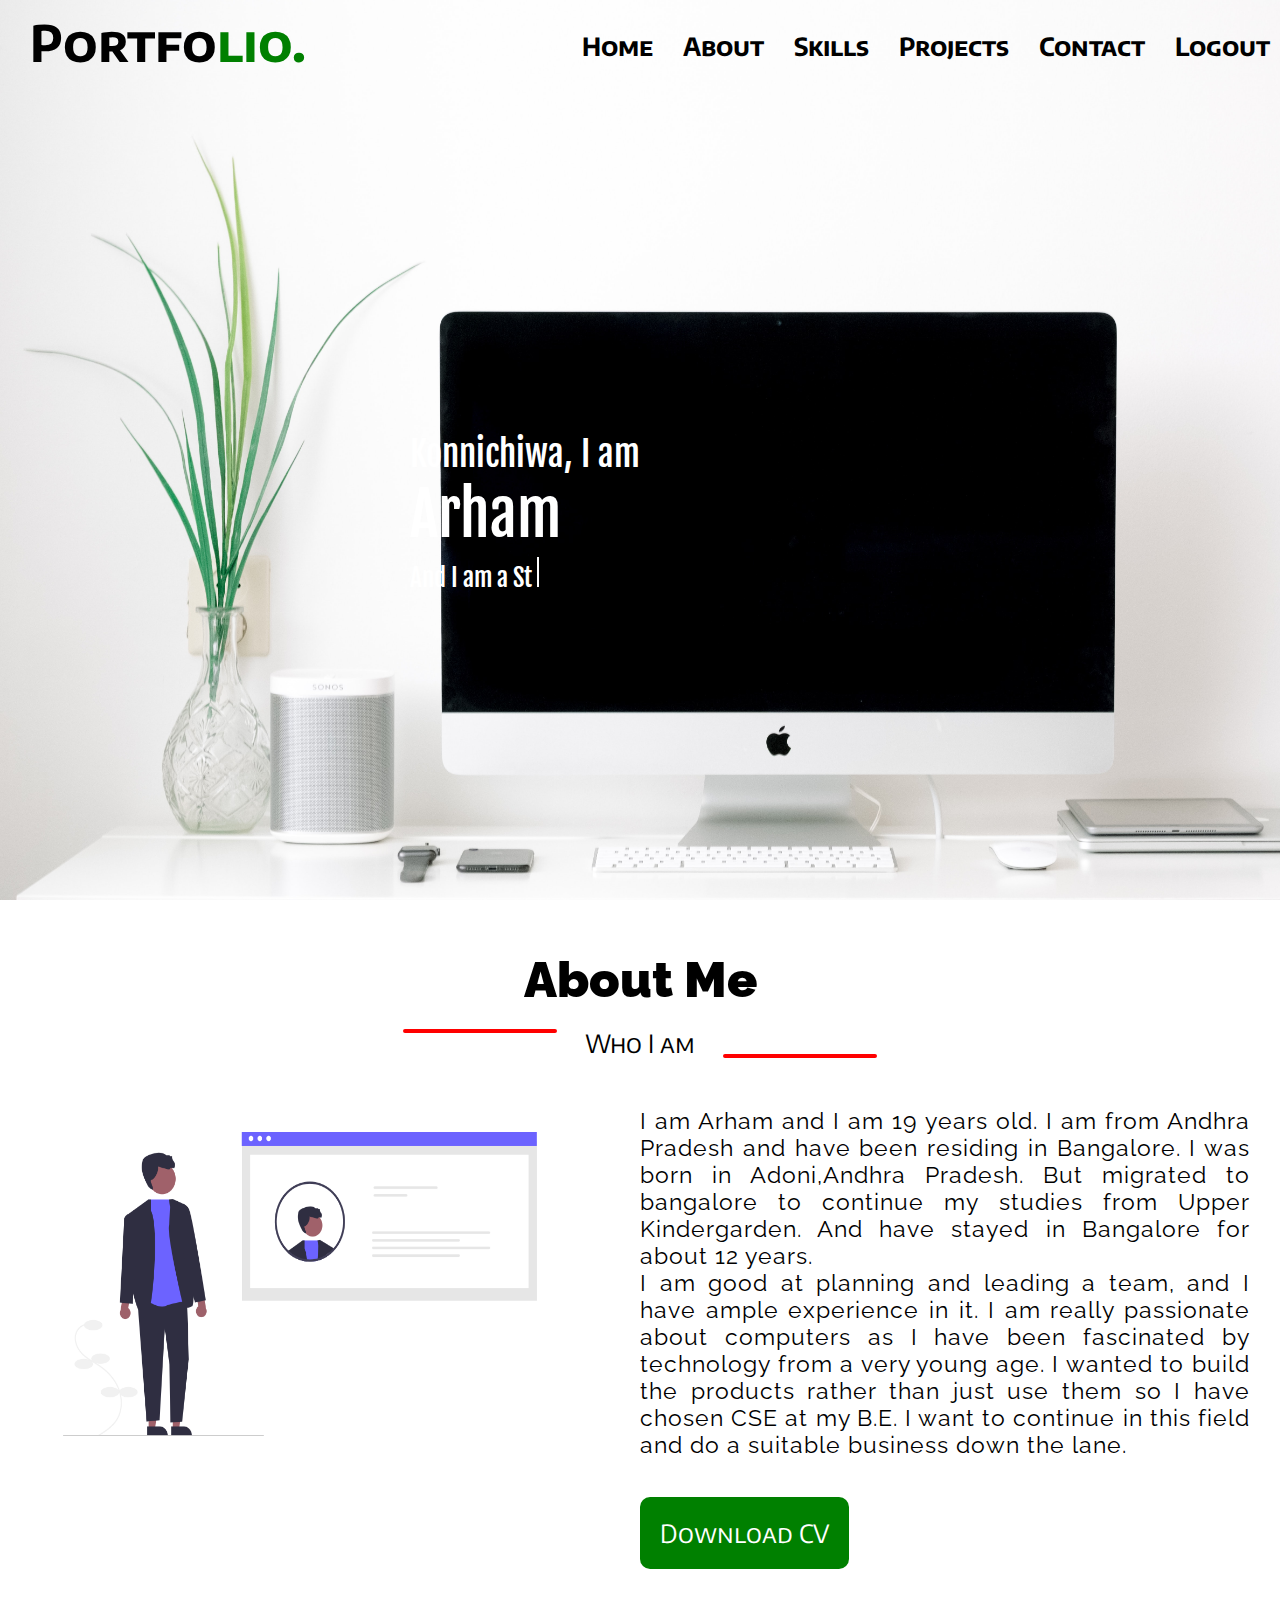
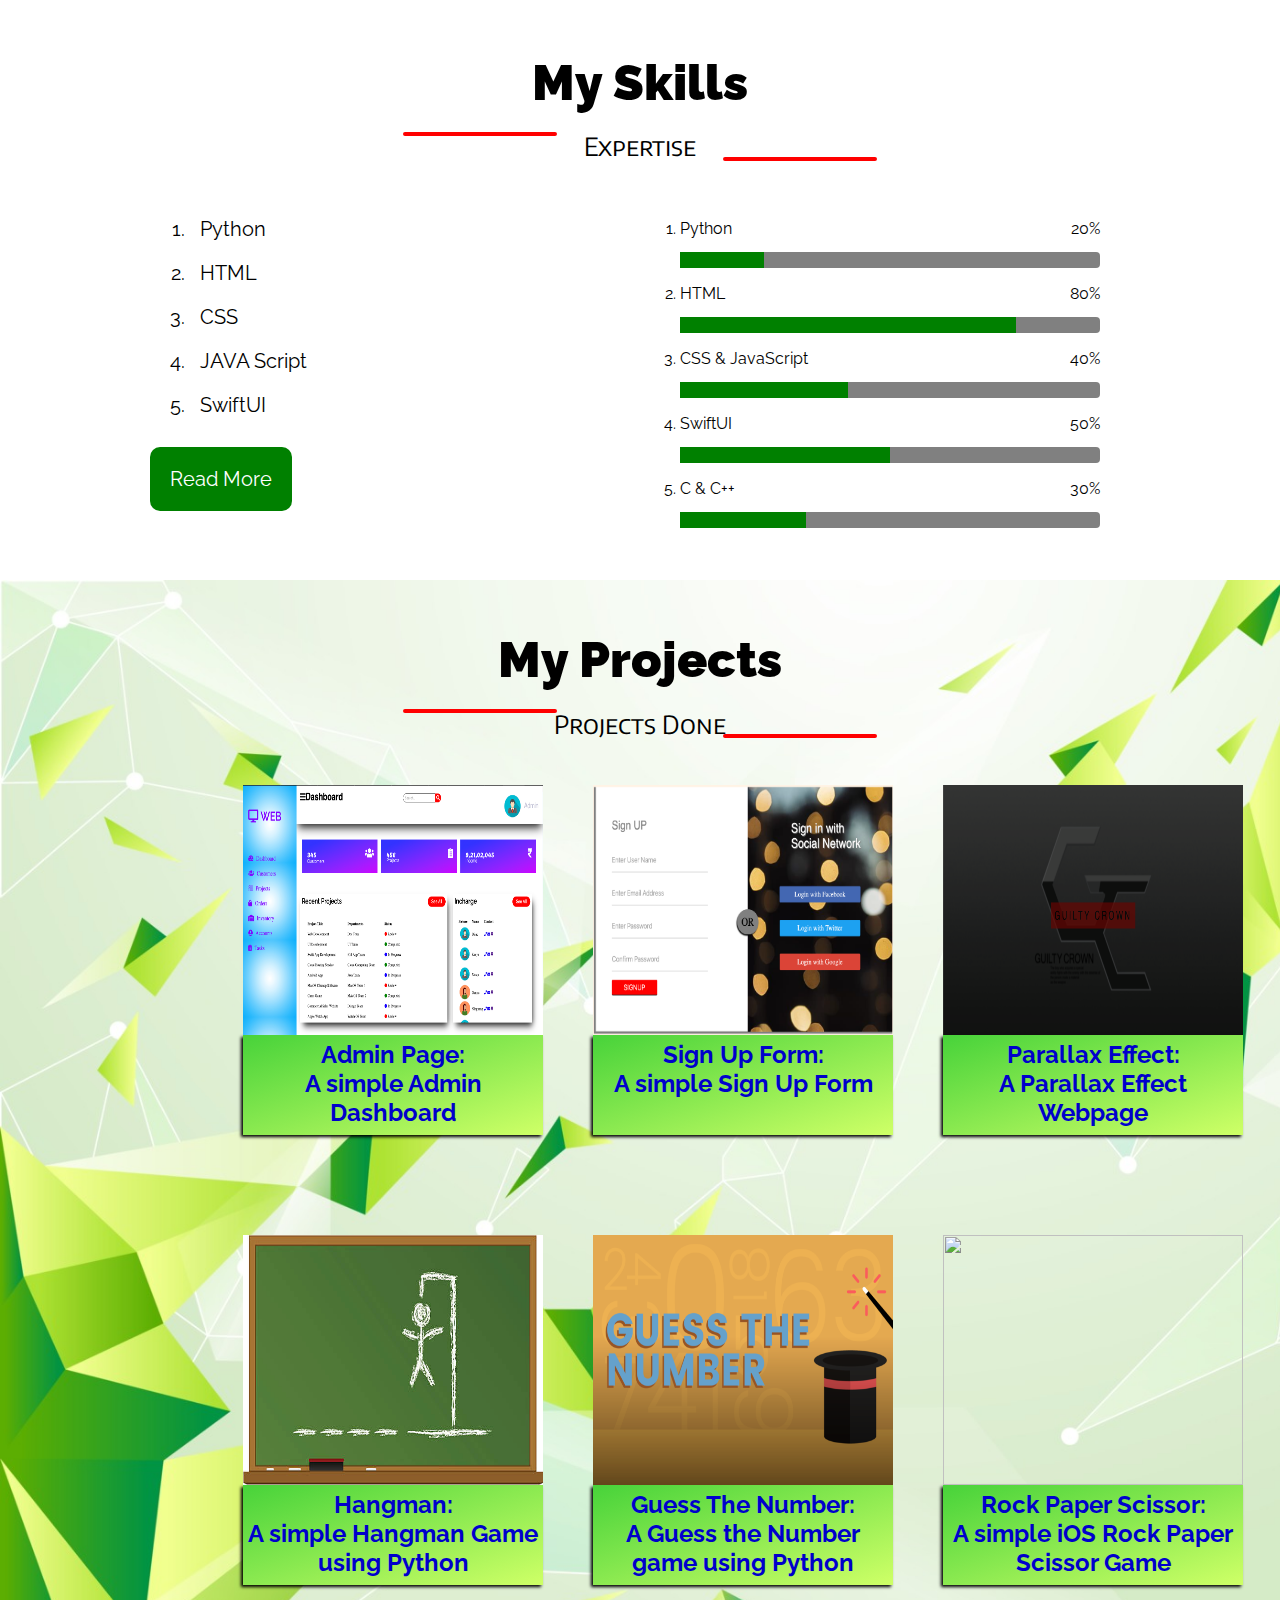
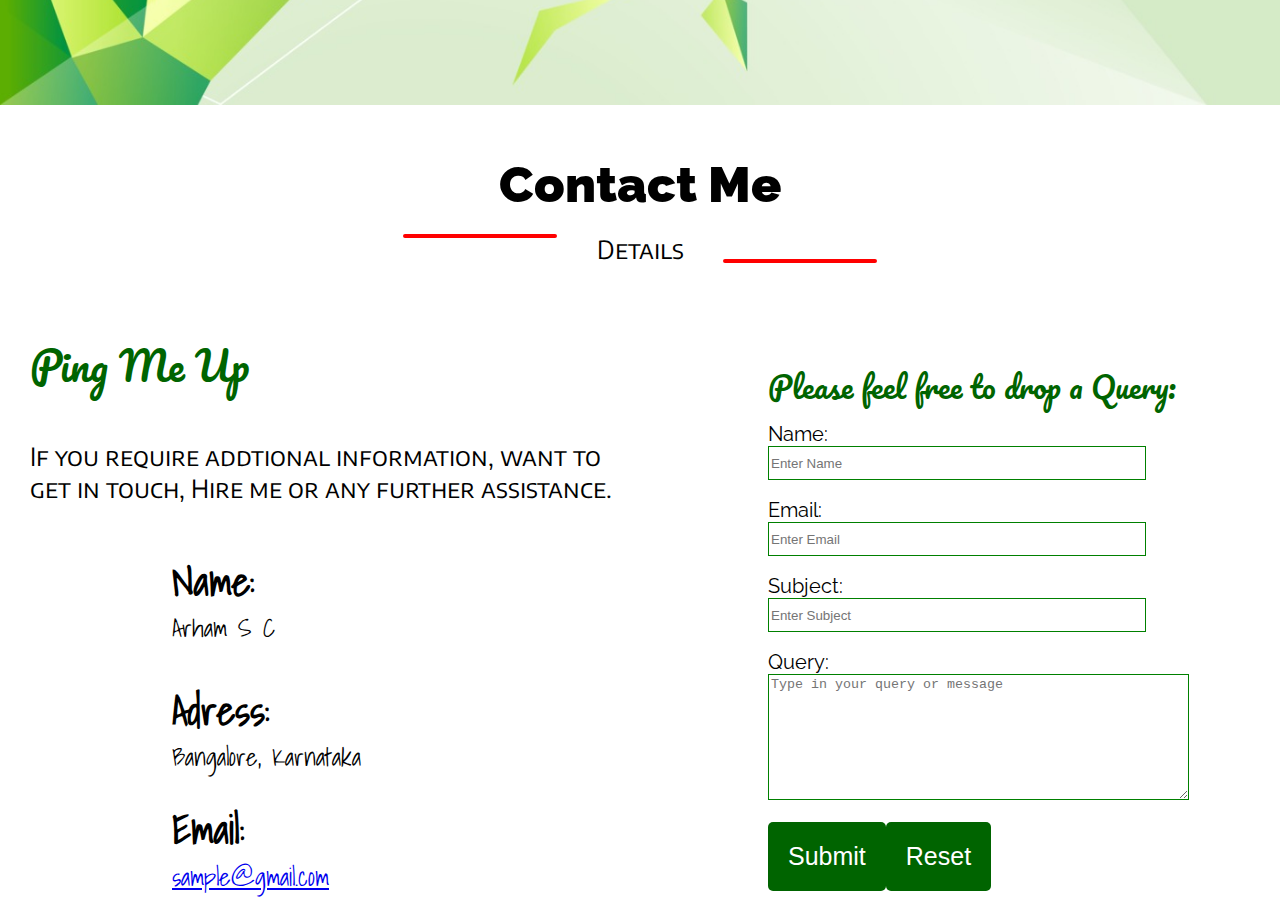
==== index.html @ d94fe83d "Name changing" ====
<!DOCTYPE html>
<html lang="en" dir="ltr">

  <head>
    <meta charset="utf-8">
    <title>My Portfolio</title>
    <link rel="stylesheet" href="portfolio.css">
    <meta name="viewport" content="width=device-width,initial-scale=1.0">
    <link rel="stylesheet" href="https://cdnjs.cloudflare.com/ajax/libs/font-awesome/5.15.3/css/all.min.css" integrity="sha512-iBBXm8fW90+nuLcSKlbmrPcLa0OT92xO1BIsZ+ywDWZCvqsWgccV3gFoRBv0z+8dLJgyAHIhR35VZc2oM/gI1w==" crossorigin="anonymous" referrerpolicy="no-referrer" />
  </head>

  <body>
    <div class="frontDiv" id="mainDiv">
      <div class="headerBar" id="stickyHeader">
        <div class="leftElement">Portfo<span class="lio" id="lioID">lio.</span></div>
        <div class="rightElement">
          <nav class="rightElement">
            <a href="#home">Home</a>
            <a href="#about">About</a>
            <a href="#skills">Skills</a>
            <a href="#projects">Projects</a>
            <a href="#contact">Contact</a>
            <a href="form.html">Logout</a>
          </nav>
        </div>
      </div>

      <div class="mainHead" id="home">
        <p id="first">Konnichiwa, I am </p>
        <p id="second">Arham</p>
        <p id="third">And I am
          <span class="txt-type" data-wait="3000" data-words='["a Student","a Developer","a Programmer","an Otaku"]'>
          </span>
          <span class="input-cursor"></span>
        </p>
      </div>
    </div>
    <!-- <div class="content"> -->
    <div class="about" id="about">
      <div class="heading">
        <div class="headtext">
          <p>About Me</p>
        </div>
        <div class="belowtxt">
          <div class="line1">
            <hr>
          </div>
          <div class="centertext">
            <p>Who I am</p>
          </div>
          <div class="line2">
            <hr>
          </div>
        </div>
      </div>
      <div class="aboutMatter">
        <div class="image1">
          <img src="about.png" class="aboutImage">
        </div>
        <div class="aboutPara">
          <p>
            I am Arham and I am 19 years old. I am from Andhra Pradesh and have been residing in Bangalore. I was born in Adoni,Andhra Pradesh. But migrated to bangalore to continue my studies from Upper Kindergarden. And have stayed in Bangalore for
            about 12 years. <br>I am good at planning and leading a team, and I have ample experience in it. I am really passionate about computers as I have been fascinated by technology from a very young age. I wanted to build the products rather
            than just use them so I have chosen CSE at my B.E. I want to continue in this field and do a suitable business down the lane.
          </p> <br> <br>
          <div class="CVbutton">
            <a href="ArhamCV.pdf" download target="_blank">Download CV</a>
          </div>
        </div>
      </div>
    </div> <br><br><br>
    <div class="skillsDiv" id="skills">
      <div class="heading">
        <div class="headtext">
          <p>My Skills</p>
        </div>
        <div class="belowtxt">
          <div class="line1">
            <hr>
          </div>
          <div class="centertext">
            <p>Expertise</p>
          </div>
          <div class="line2">
            <hr>
          </div>
        </div>
      </div>
      <div class="skillMatter">
        <div class="skillLeft">
          <ol>
            <li>Python</li>
            <li>HTML</li>
            <li>CSS</li>
            <li>JAVA Script</li>
            <li>SwiftUI</li>
            <span id="hiddenlist"></span>
          </ol>
          <div class="Read more button">
            <button type="button" name="btn" onclick="expand()" id="readbtn">Read More</button>

          </div>
        </div>
        <div class="skillRight">
          <ol>
            <li>
              <div class="barItems">
                <div class="progressMetric">
                  <p>Python</p>
                  <p>20%</p>
                </div><br>
                <div class="bar">
                  <progress value="20" max="100">20%</progress>
                </div>
              </div>
            </li>
            <li>
              <div class="barItems">
                <div class="progressMetric">
                  <p>HTML</p>
                  <p>80%</p>
                </div><br>
                <div class="bar">
                  <progress value="80" max="100">80%</progress>
                </div>
              </div>
            </li>
            <li>
              <div class="barItems">
                <div class="progressMetric">
                  <p>CSS & JavaScript</p>
                  <p>40%</p>
                </div><br>
                <div class="bar">
                  <progress value="40" max="100">40%</progress>
                </div>
              </div>
            </li>
            <li>
              <div class="barItems">
                <div class="progressMetric">
                  <p>SwiftUI</p>
                  <p>50%</p>
                </div><br>
                <div class="bar">
                  <progress value="50" max="100">50%</progress>
                </div>
              </div>
            </li>
            <li>
              <div class="barItems">
                <div class="progressMetric">
                  <p>C & C++</p>
                  <p>30%</p>
                </div><br>
                <div class="bar">
                  <progress value="30" max="100">30%</progress>
                </div>
              </div>
            </li>
          </ol>
        </div>
      </div>
    </div> <br><br>
    <div class="projectsSection" id = "projects">
      <div class="heading">
        <div class="headtext">
          <p>My Projects</p>
        </div>
        <div class="belowtxt">
          <div class="line1">
            <hr>
          </div>
          <div class="centertext">
            <p>Projects Done</p>
          </div>
          <div class="line2">
            <hr>
          </div>
        </div>
      </div>
      <div class="projects">
        <div class="individualImages">
          <div class="insideIndividual1">
            <a href="Mini-project/index.html" target="_blank">
              <img src="Admin Page Screen Shot.png"> </a>
          </div>
          <div class="insideIndividual2">
            <p>Admin Page:<br> A simple Admin Dashboard</p>
          </div>
        </div>
        <div class="individualImages">
          <div class="insideIndividual1">
            <a href="Html form assignment/Form(Login Page).html" target="_blank">
              <img src="project2ss.png"> </a>
          </div>
          <div class="insideIndividual2">
            <p>Sign Up Form:<br> A simple Sign Up Form
            </p>
          </div>
        </div>
        <div class="individualImages">
          <div class="insideIndividual1">
            <a href="Parallax Effect/ParallaxEffect.html" target="_blank">
              <img src="project3ss.png"> </a>
          </div>
          <div class="insideIndividual2">
            <p>Parallax Effect:<br> A Parallax Effect Webpage</p>
          </div>
        </div>
        <div class="individualImages">
          <div class="insideIndividual1">
            <a href="Hangman.py" target="_blank">
              <img src="Hangman.jpg"> </a>
          </div>
          <div class="insideIndividual2">
            <p>Hangman:<br> A simple Hangman Game using Python</p>
          </div>
        </div>
        <div class="individualImages">
          <div class="insideIndividual1">
            <a href="Guess the number.py" target="_blank">
              <img src="Guessnumber.png"> </a>
          </div>
          <div class="insideIndividual2">
            <p>Guess The Number:<br> A Guess the Number game using Python</p>
          </div>
        </div>
        <div class="individualImages">
          <div class="insideIndividual1">
            <a href="Rockgame.png" target="_blank">
              <img src="Rockgame.png"> </a>
          </div>
          <div class="insideIndividual2">
            <p>Rock Paper Scissor:<br> A simple iOS Rock Paper Scissor Game</p>
          </div>
        </div>
      </div>
    </div>
    <div class="contactMatter" id = "contact">
      <div class="heading">
        <div class="headtext">
          <p>Contact Me</p>
        </div>
        <div class="belowtxt">
          <div class="line1">
            <hr>
          </div>
          <div class="centertext">
            <p>Details</p>
          </div>
          <div class="line2">
            <hr>
          </div>
        </div>
      </div>
      <div class="contactMe">
        <div class="contactLeft">
          <p id = "ping">Ping Me Up</p>
          <p id = "pingpara">If you require addtional information, want to get in touch, Hire me or any further assistance.</p>
          <div class="info">
            <div class="infoicon">
              <i class="fas fa-user"></i>
              <i class="fas fa-map-marker-alt"></i>
              <i class="fas fa-envelope"></i></i>
            </div>
            <div class="infolist">
              <div class="infolistItem item1">
                <p>Name:</p>
                <p>Arham S C</p>
              </div>
              <div class="infolistItem item2">
                <p>Adress:</p>
                <p>Bangalore, Karnataka</p>
              </div>
              <div class="infolistItem item3">
                <p>Email:</p>
                <p>
                  <a href ="mailto: sample@gmail.com">
                    sample@gmail.com
                  </a>
                </p>
              </div>
            </div>
          </div>
        </div>
        <div class="contactRight">
          <div class="formhead">
            <p>Please feel free to drop a Query:</p>
          </div>
          <div class="actualform">
            <form name = "ResponseForm" method="post" autocomplete="off">
              <label for="Name">Name:</label> <br>
              <input type="text" name="Name" placeholder="Enter Name"> <br><br>
              <label for="Email">Email:</label><br>
              <input type="email" name="Email" placeholder="Enter Email">
              <br><br>
              <label for="Subject">Subject:</label> <br>
              <input type="text" name="Subject" placeholder="Enter Subject">
              <br><br>
              <label for="Query">Query:</label> <br>
              <textarea name="Query" rows="8" cols="50" placeholder="Type in your query or message"></textarea> <br><br>
              <div class="buttons">
                <button type="submit" name="submit" value = "Send Message" id = "btnlast">Submit</button>
                <button type="reset" name="reset" id = "btnlast">Reset</button>
              </div>
            </form>
          </div>
        </div>

      </div>
    </div>



    <script src="portfolio.js"></script>
  </body>

</html>
---- portfolio.css ----
@import url('https://fonts.googleapis.com/css2?family=Raleway:wght@500&display=swap');
@import url('https://fonts.googleapis.com/css2?family=Encode+Sans+SC&display=swap');
@import url('https://fonts.googleapis.com/css2?family=Otomanopee+One&display=swap');
@import url('https://fonts.googleapis.com/css2?family=Fjalla+One&display=swap');
@import url('https://fonts.googleapis.com/css2?family=Shadows+Into+Light&display=swap');
@import url('https://fonts.googleapis.com/css2?family=Pacifico&display=swap');
html,body {
  margin: 0;
  height: 100vh;
}
.frontDiv{
  background-image: url('bg2.jpg');
  height: 100vh;
  background-attachment: fixed;
  background-size: cover;
  margin: 0;
}
.headerBar{
  display: flex;
  flex-direction: row;
  justify-content: space-between;
}
.rightElement{
  display: flex;
  flex-direction: row;
}
nav.rightElement a{
  color: black;
  text-decoration: none;
  padding: 30px 10px 0 20px;
  font-size: 25px;
  font-family: 'Encode Sans SC';
  font-weight: bold;
}
.leftElement{
  padding: 10px 0 0 30px;
  font-size: 50px;
  font-family: 'Encode Sans SC';
  font-weight: bolder;
}
nav.rightElement a:Hover{
  color: green;
}
.mainHead{
  display: flex;
  flex-direction: column;
  position: relative;
  top: 36%;
  left: 32%;
  color: white;
  font-family: 'Fjalla One';
}

div.mainHead p {
  margin-bottom: -30px;
}
#first
{
  font-size: 35px;
  margin-bottom: -60px;
}
#second{
  font-size: 60px;
  margin-bottom: -20px;
}
#third{
  font-size: 25px;
}
.input-cursor
{
  display: inline-block;
  width: 2px;
  height: 30px;
  background-color: white;
  margin-left: 0px;
  animation: blink 0.5s linear infinite alternate;
}
@keyframes blink {
  0% {opacity: 1;}
  40% {opacity: 1;}
  60% {opacity: 0;}
  100% {opacity: 0;}
}
.applySticky{
  position: fixed;
  top: 0;
  width: 100%;
}
.stickyScrolled{
  position: fixed;
  top: 0;
  background-color: #00e600;
}

.lio{
  color: green;
}
.lio1
{
  color: black;
}
.aboutImage{
  height: 400px;
  width: 600px;
  top: 50px;
  left: 10%;
}
.hr1{
  border-top: 3px solid red;
  border-radius: 10px;
  width: 10%;
  margin-top: -50px;
  margin-left: 34.5%;
}
.hr2{
  border-top: 3px solid red;
  border-radius: 10px;
  width: 10%;
  margin-top: -34px;
  margin-left: 55%;
}
.whoi{
  font-size: 20px;
  font-family: 'Encode Sans SC';
  margin-left: 47%;
  margin-top: -2%;
}
.aboutMatter,.skillMatter{
  display: grid;
  grid-template-columns: 50% 50%;
}
div.aboutPara p{
  font-size: 23px;
  font-family: 'Raleway';
  letter-spacing: 1px;
  text-align: justify;
  padding-right: 30px;
}
div.CVbutton a {
  background-color: green;
  padding: 20px;
  font-size: 25px;
  text-decoration: none;
  color: white;
  border-radius: 10px;
  font-family: 'Encode Sans SC';
}
div.CVbutton a:Hover{
  background-color: black;
}
.progressMetric{
  display: flex;
  flex-direction: row;
  justify-content: space-between;
  margin-right: 30%;
}
progress{
  width: 70%;
}
/* div.skillRight ol li {
  margin-top: -5%;
} */
.barItems{
  display: flex;
  flex-direction: column;
}
.bar{
  margin-top: -4%;
}
progress[value] {
  -webkit-appearance: none;
  appearance: none;
}
progress[value]::-webkit-progress-bar {
  background-color: "green";
  border-radius: 4px;
}
.skillLeft{
  font-size: 20px;
}
.skillMatter{
  font-family: 'Raleway'
}
div.skillLeft ol li {
  padding: 10px;
}
div.skillLeft{
  padding-left: 150px;
}
#readbtn{
  padding: 20px;
  font-size: 20px;
  border-radius: 10px;
  font-family:'Raleway';
  color:white;
  background-color: green;
  border: none;
}
#readbtn:Hover{
  background-color: black;
}
#hiddenlist {
  display: none;
}
.projectsSection{
  background-image: url('VectorGreen1.jpg');
  background-size:cover;
  height: 125vh;
}
div.individualImages a img{
  height: 250px;
  width: 300px;
}
.insideIndividual2{
  font-size: 24px;
  text-align: center;
  width: 300px;
  height: 100px;
  margin-top: -28px;
  background: linear-gradient(to bottom right, #33cc33 -15%, #ccff66 98%);
  font-family: 'Raleway';
  color: #0000cc;
  box-shadow: -2px 2px 3px black;
  font-weight: bolder;
}
.insideIndividual2 p {
  padding: 5px;
}
.projects{
  display: grid;
  grid-template-columns: 350px 350px 350px;
  grid-template-rows: 450px 450px 450px;
  margin-left: 19%;
  padding-top: 20px;
}
.pro{
  margin-left: 45%;
}
.contactMe{
  display: grid;
  grid-template-columns: 50% 50%;
}
.info{
  display: grid;
  grid-template-columns: 20% 80%;
  grid-column-gap: 20px;
  padding-top: 40px;
}
.infoicon{
  display:grid;;
  grid-template-rows: auto;
  justify-content: space-between;
  text-align: right;
  font-size: 40px;
  color: green;
  margin-left: 65%;
}
#ping{
  font-size: 40px;
  font-family: 'Pacifico';
  color: darkgreen;
}
#pingpara{
  font-size: 25px;
  font-family: 'Encode Sans SC';
}
.infolist{
  display: grid;
  grid-template-rows: auto;
  font-family: 'Shadows Into Light'
}
.infolistItem p:first-child{
  font-size: 40px;
  margin-bottom: -1%;
  margin-top: -1%;
  font-weight: bolder;
}
.infolistItem p:nth-child(2){
  font-size: 25px;
  margin-top: -1%;
}
.item1{
  margin-top: -3%;
}
.item2{
  margin-top: 2%;
}
.contactLeft{
  padding-left: 30px;
}
.contactRight{
  display: grid;
  grid-template-rows: auto;
  margin-left: 20%;
}
.formhead{
  padding-top: 40px;
  font-size: 30px;
  font-family: 'Pacifico';
  color: darkgreen;
}
.actualform{
  margin-top: -10%;
}
.actualform form input{
  width: 372px;
  height: 30px;
  border: 1px solid green;

}
textarea{
  border: 1px solid green;
}

.actualform form label{
  font-size: 20px;
  font-family: 'Raleway';
}
#btnlast{
  padding: 20px;
  font-size: 25px;
  border-radius: 5px;
  border: none;
  color: white;
  background: darkgreen;
}
hr{
  border: 2px solid red;
  border-radius: 5px;
  width: 150px;
}
.heading{
  display: grid;
  grid-template-rows: auto;
}
.belowtxt{
  display: grid;
  grid-template-columns: auto;
}
.line1{
  margin-left: -25%;
}
.line2{
  margin-left: 25%;
  margin-top: -3%;
}
.centertext{
  margin-top: -3%;
  text-align: center;
  font-size: 25px;
  font-family: 'Encode Sans SC';
}
.headtext{
  text-align: center;
  font-size: 50px;
  text-align: center;
  font-family: 'Raleway';
  font-weight: 1000;
  margin-bottom: -3%;
}
.buttons{
  display: flex;
  flex-direction: row;
  
}
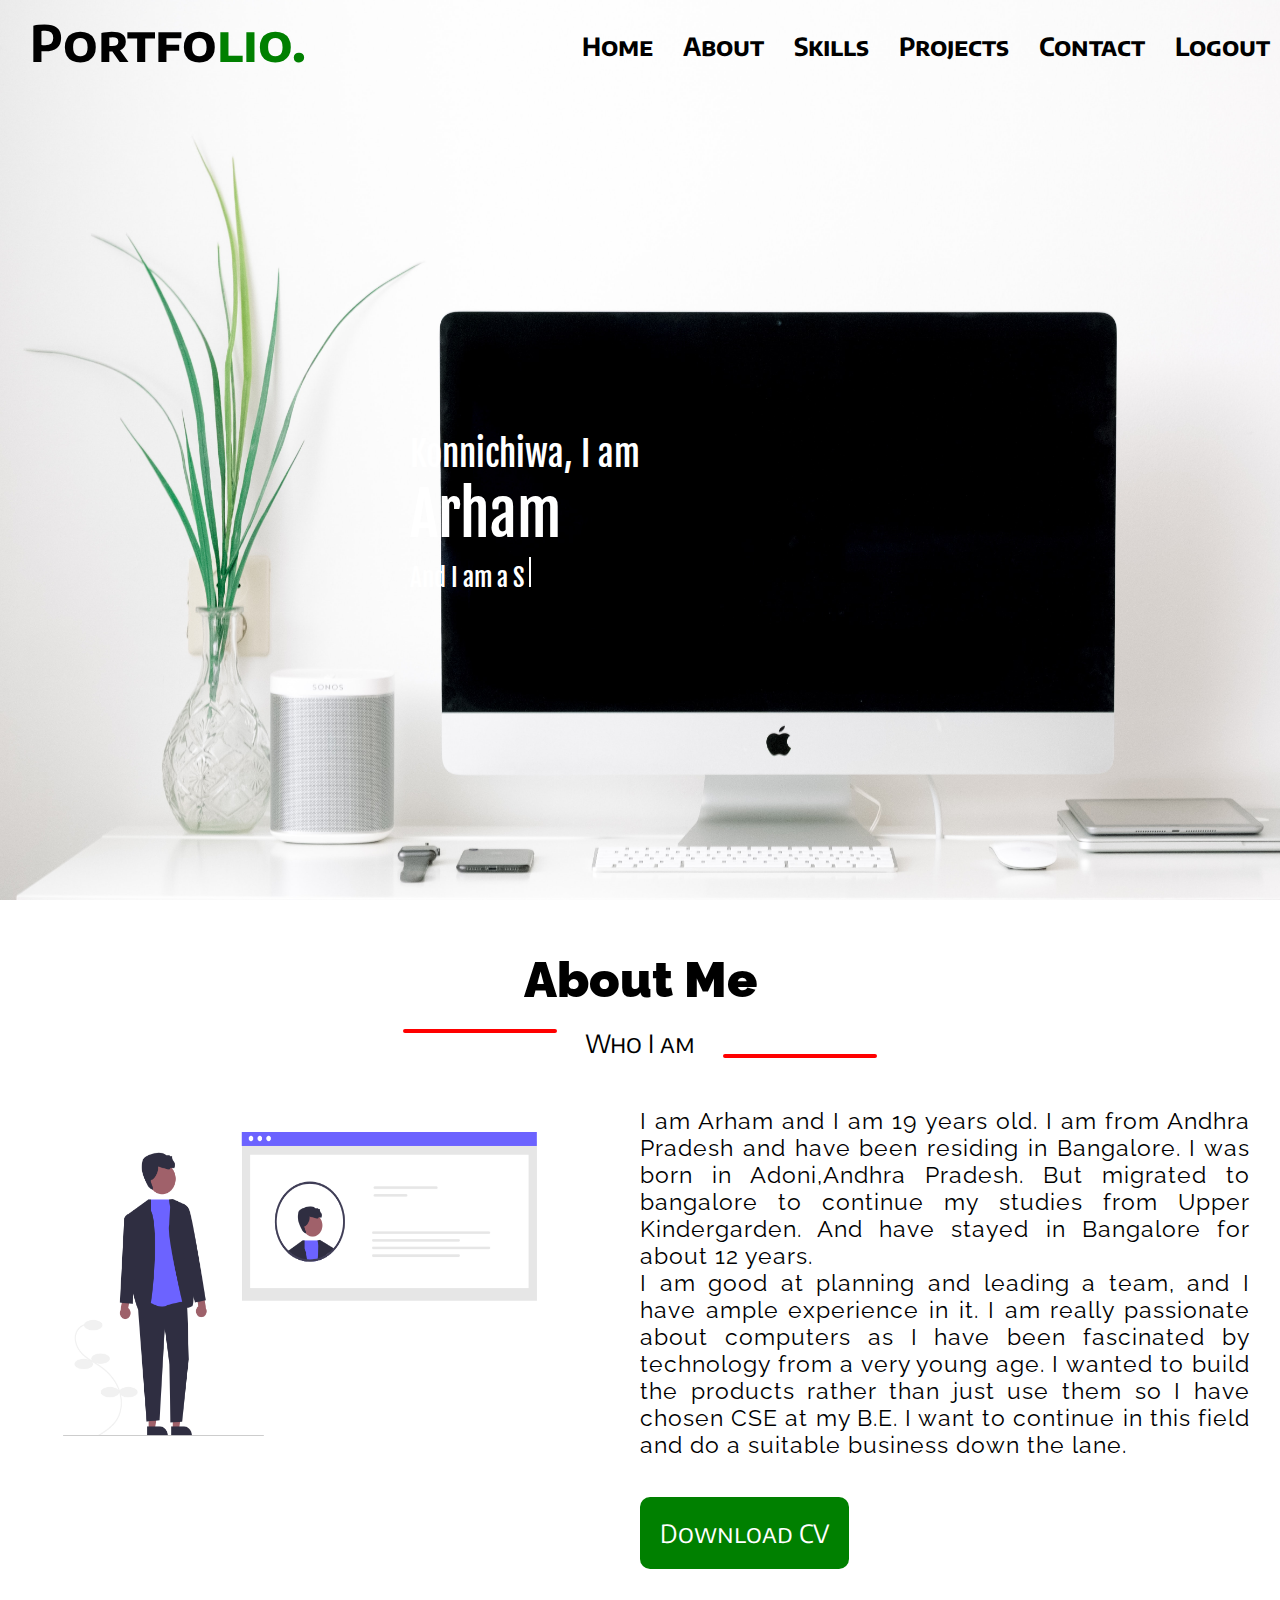
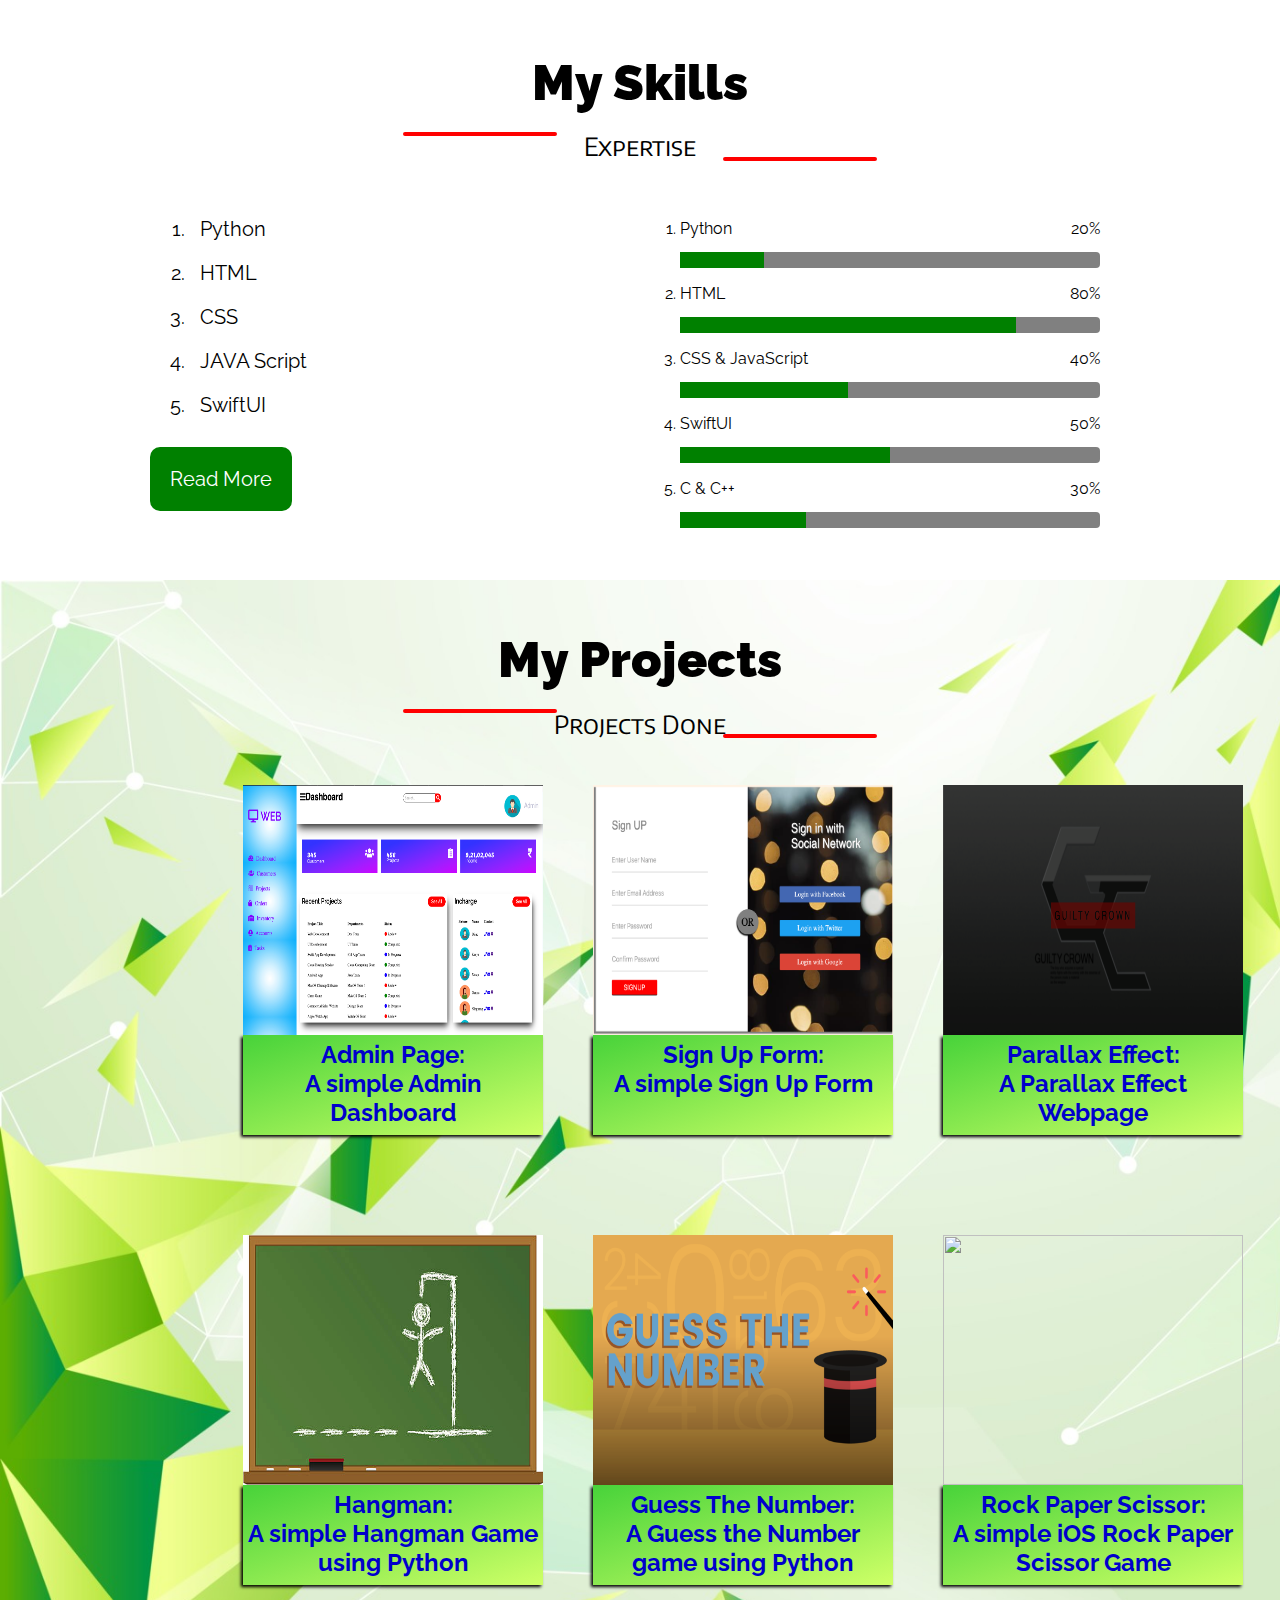
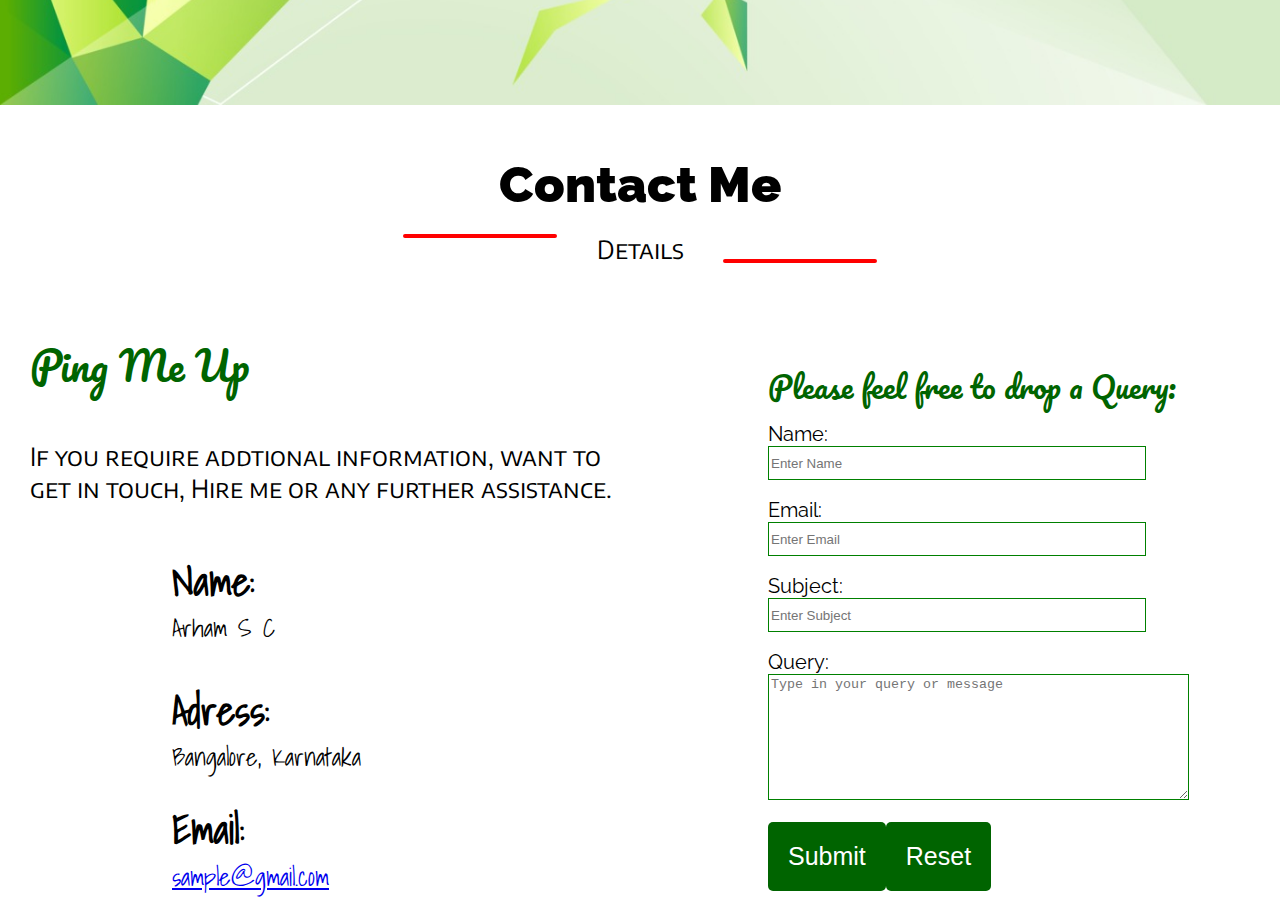
==== commit 72a6f883: "Update index.html" ====
--- a/index.html
+++ b/index.html
@@ -229,7 +229,7 @@
         <div class="individualImages">
           <div class="insideIndividual1">
             <a href="Rockgame.png" target="_blank">
-              <img src="Rockgame.png"> </a>
+              <img src="https://miro.medium.com/max/800/1*8du96SQUQ0NlWmWvVu20Zw.png"> </a>
           </div>
           <div class="insideIndividual2">
             <p>Rock Paper Scissor:<br> A simple iOS Rock Paper Scissor Game</p>
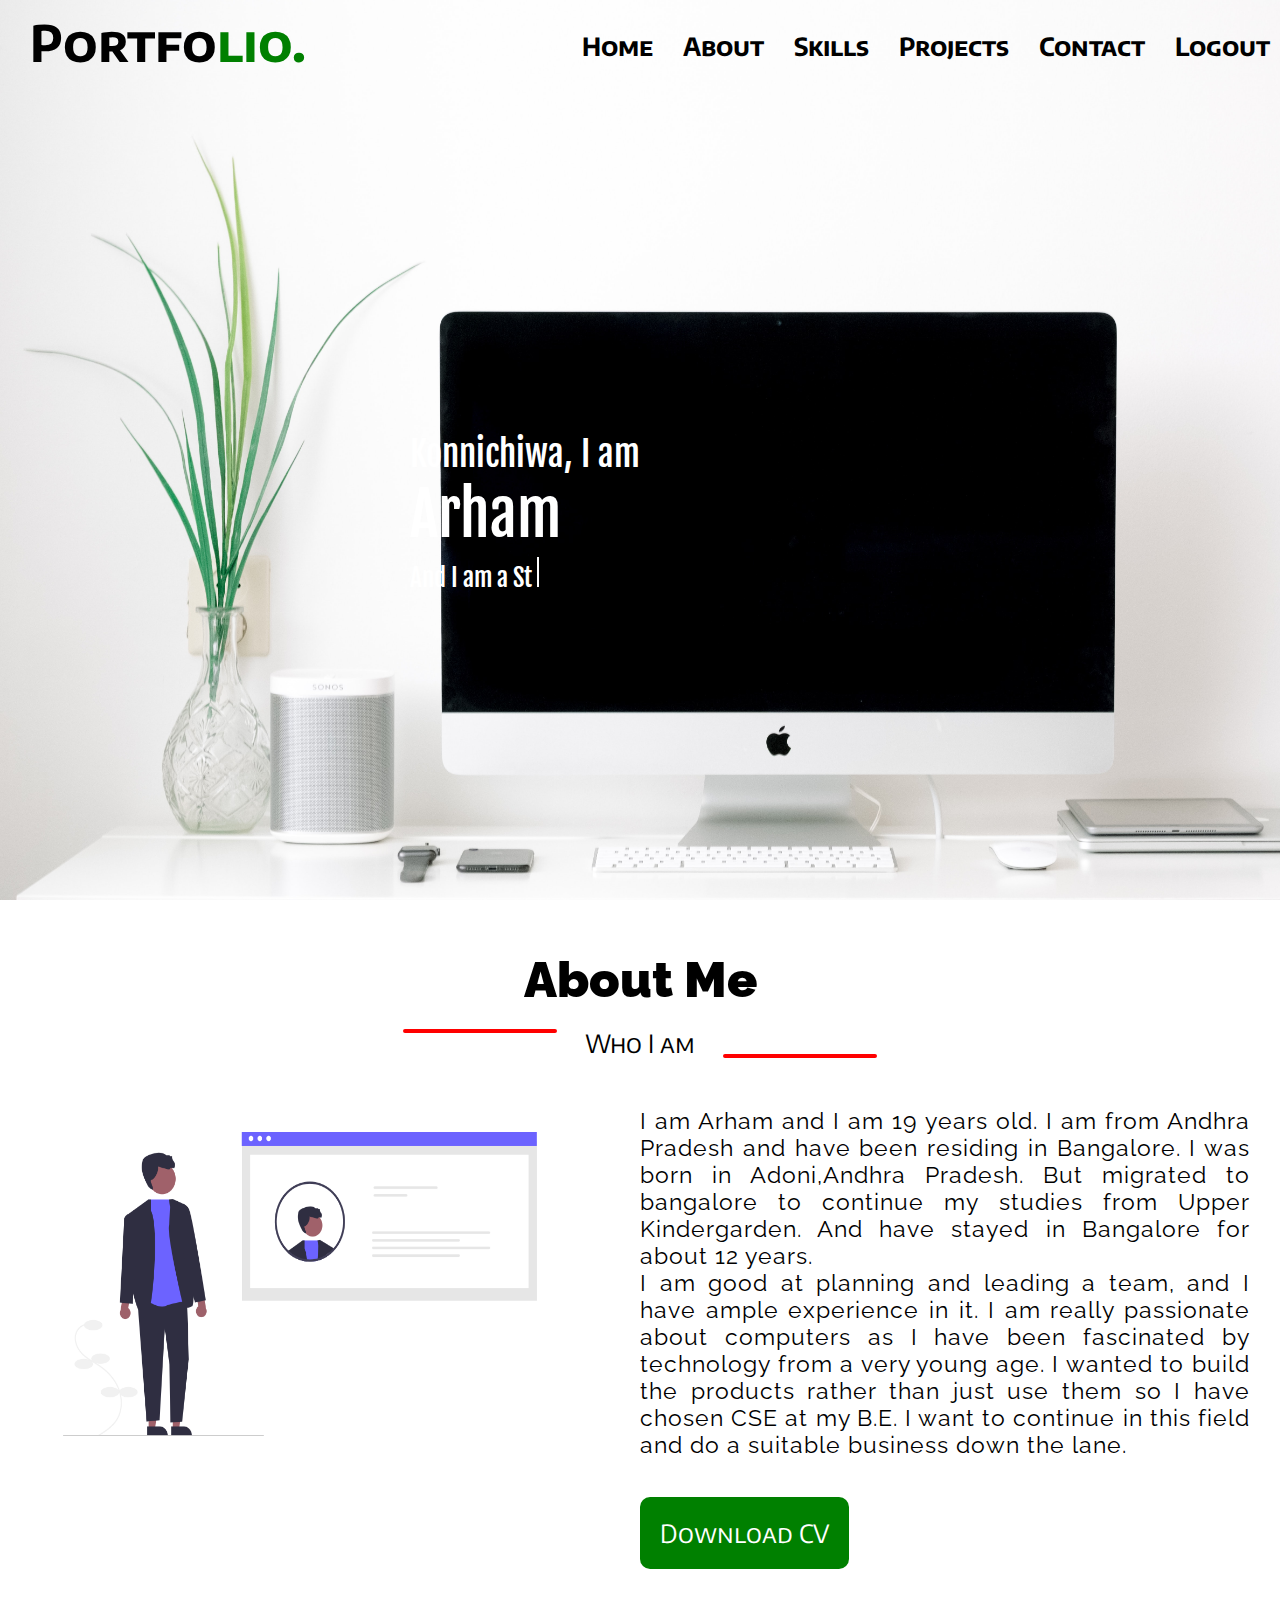
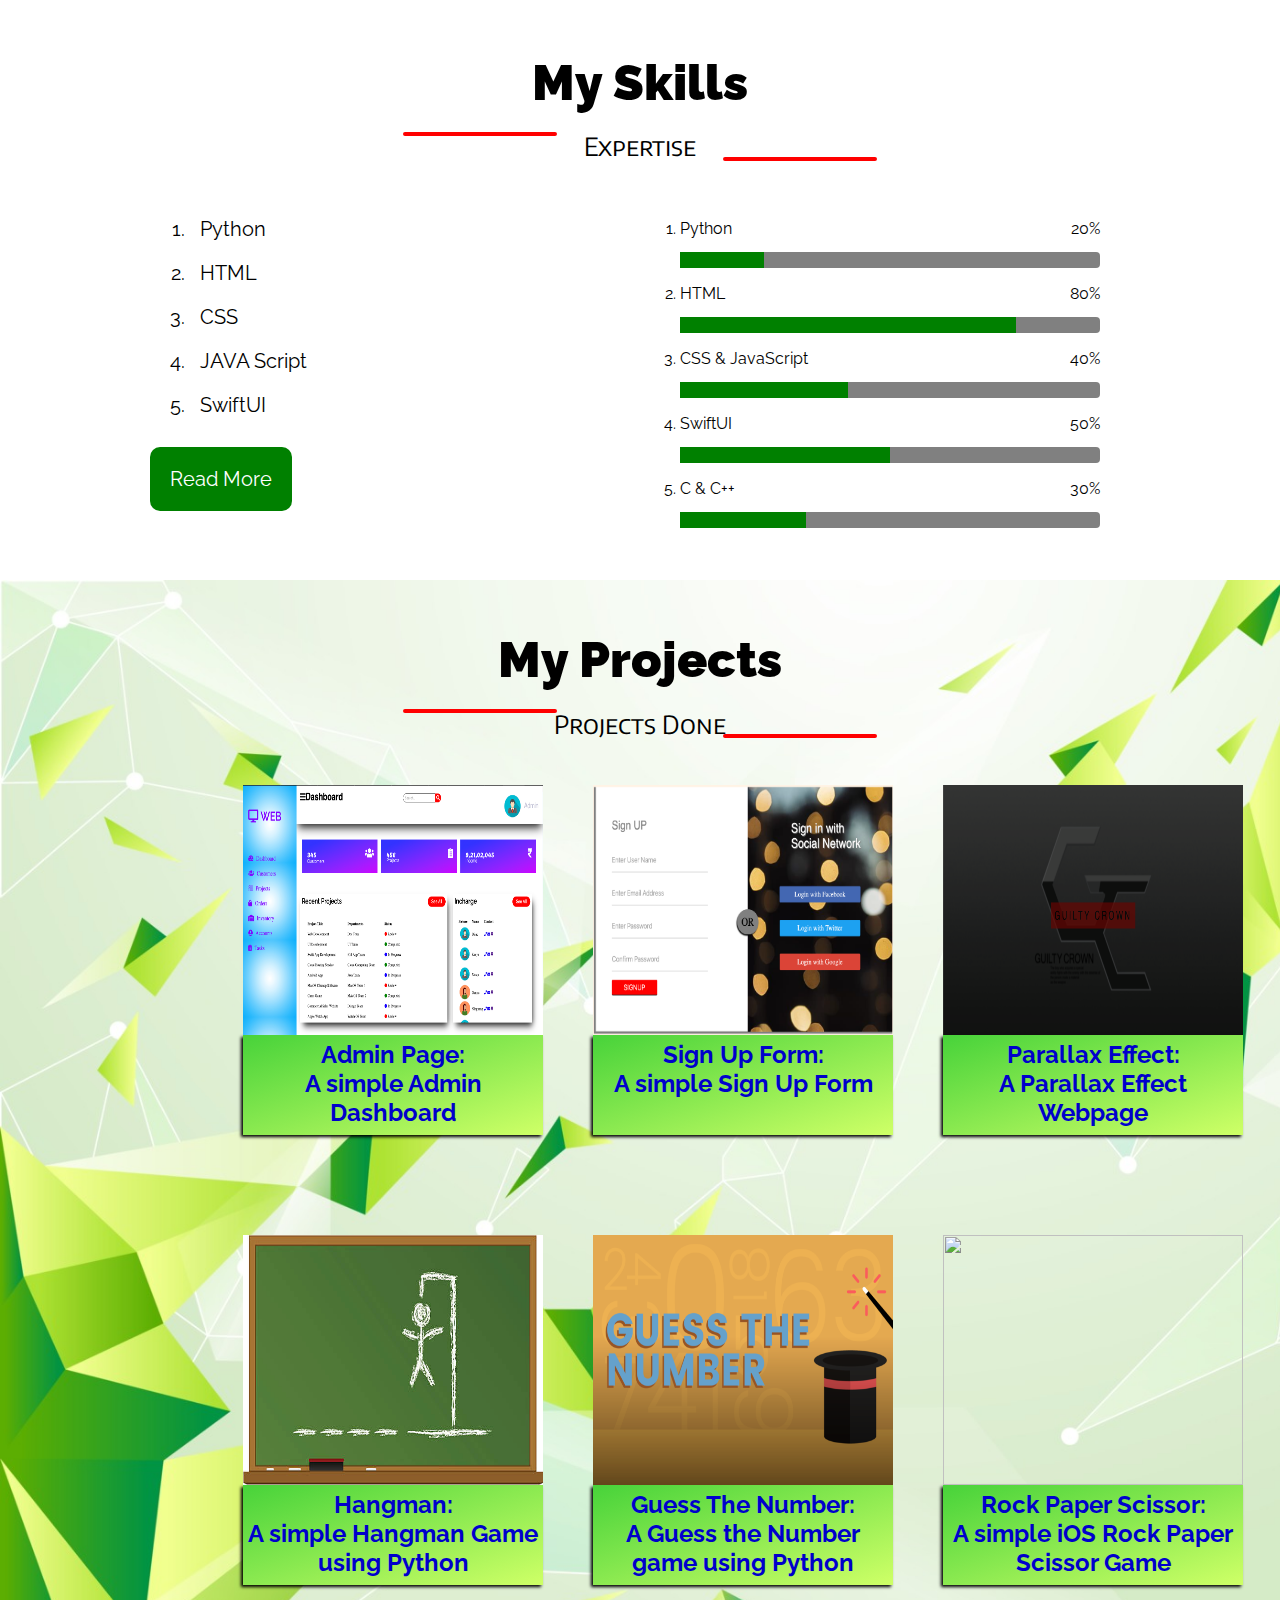
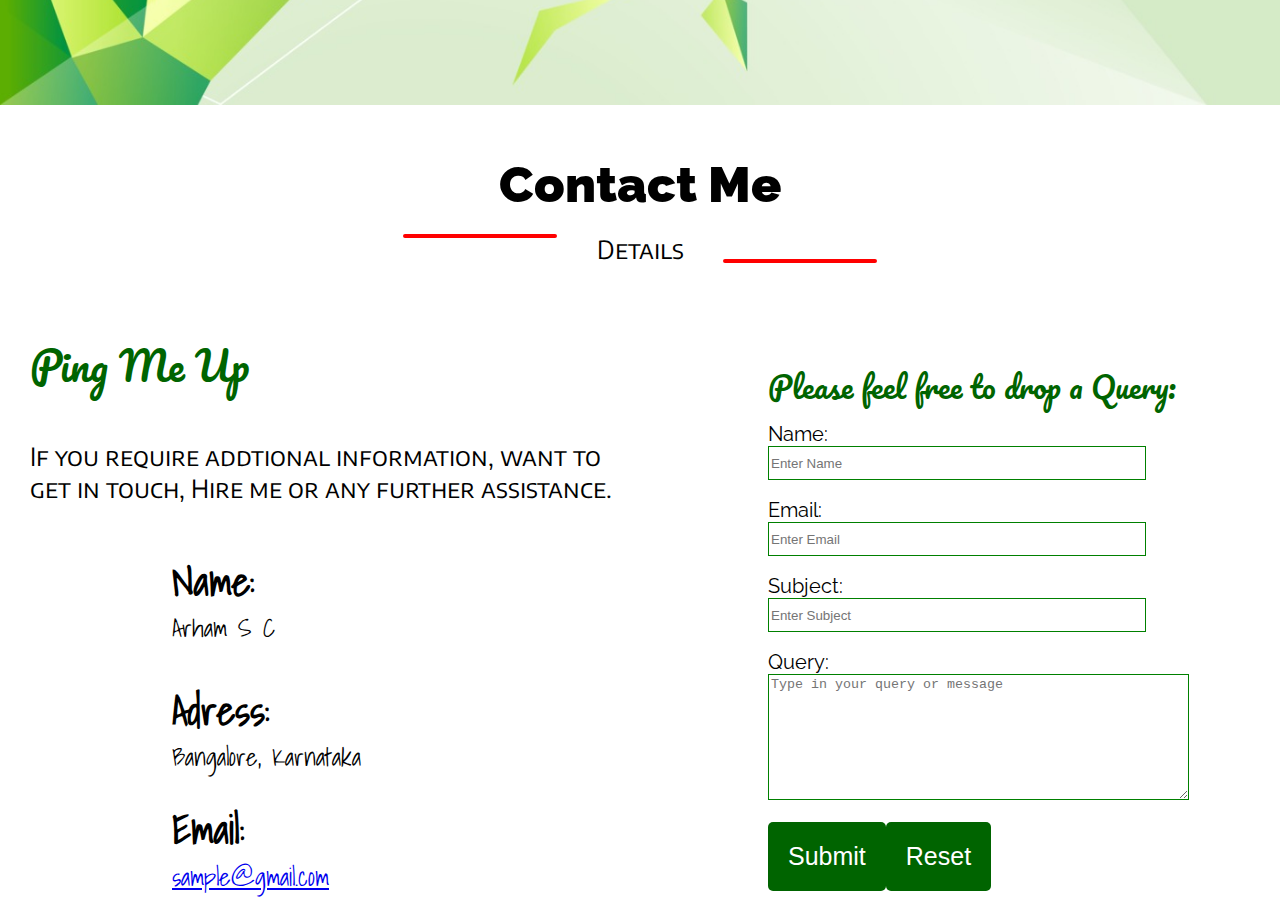
==== commit 77a2f955: "Update index.html" ====
--- a/index.html
+++ b/index.html
@@ -229,7 +229,7 @@
         <div class="individualImages">
           <div class="insideIndividual1">
             <a href="Rockgame.png" target="_blank">
-              <img src="https://miro.medium.com/max/800/1*8du96SQUQ0NlWmWvVu20Zw.png"> </a>
+              <img src="Rockgame.png"> </a>
           </div>
           <div class="insideIndividual2">
             <p>Rock Paper Scissor:<br> A simple iOS Rock Paper Scissor Game</p>
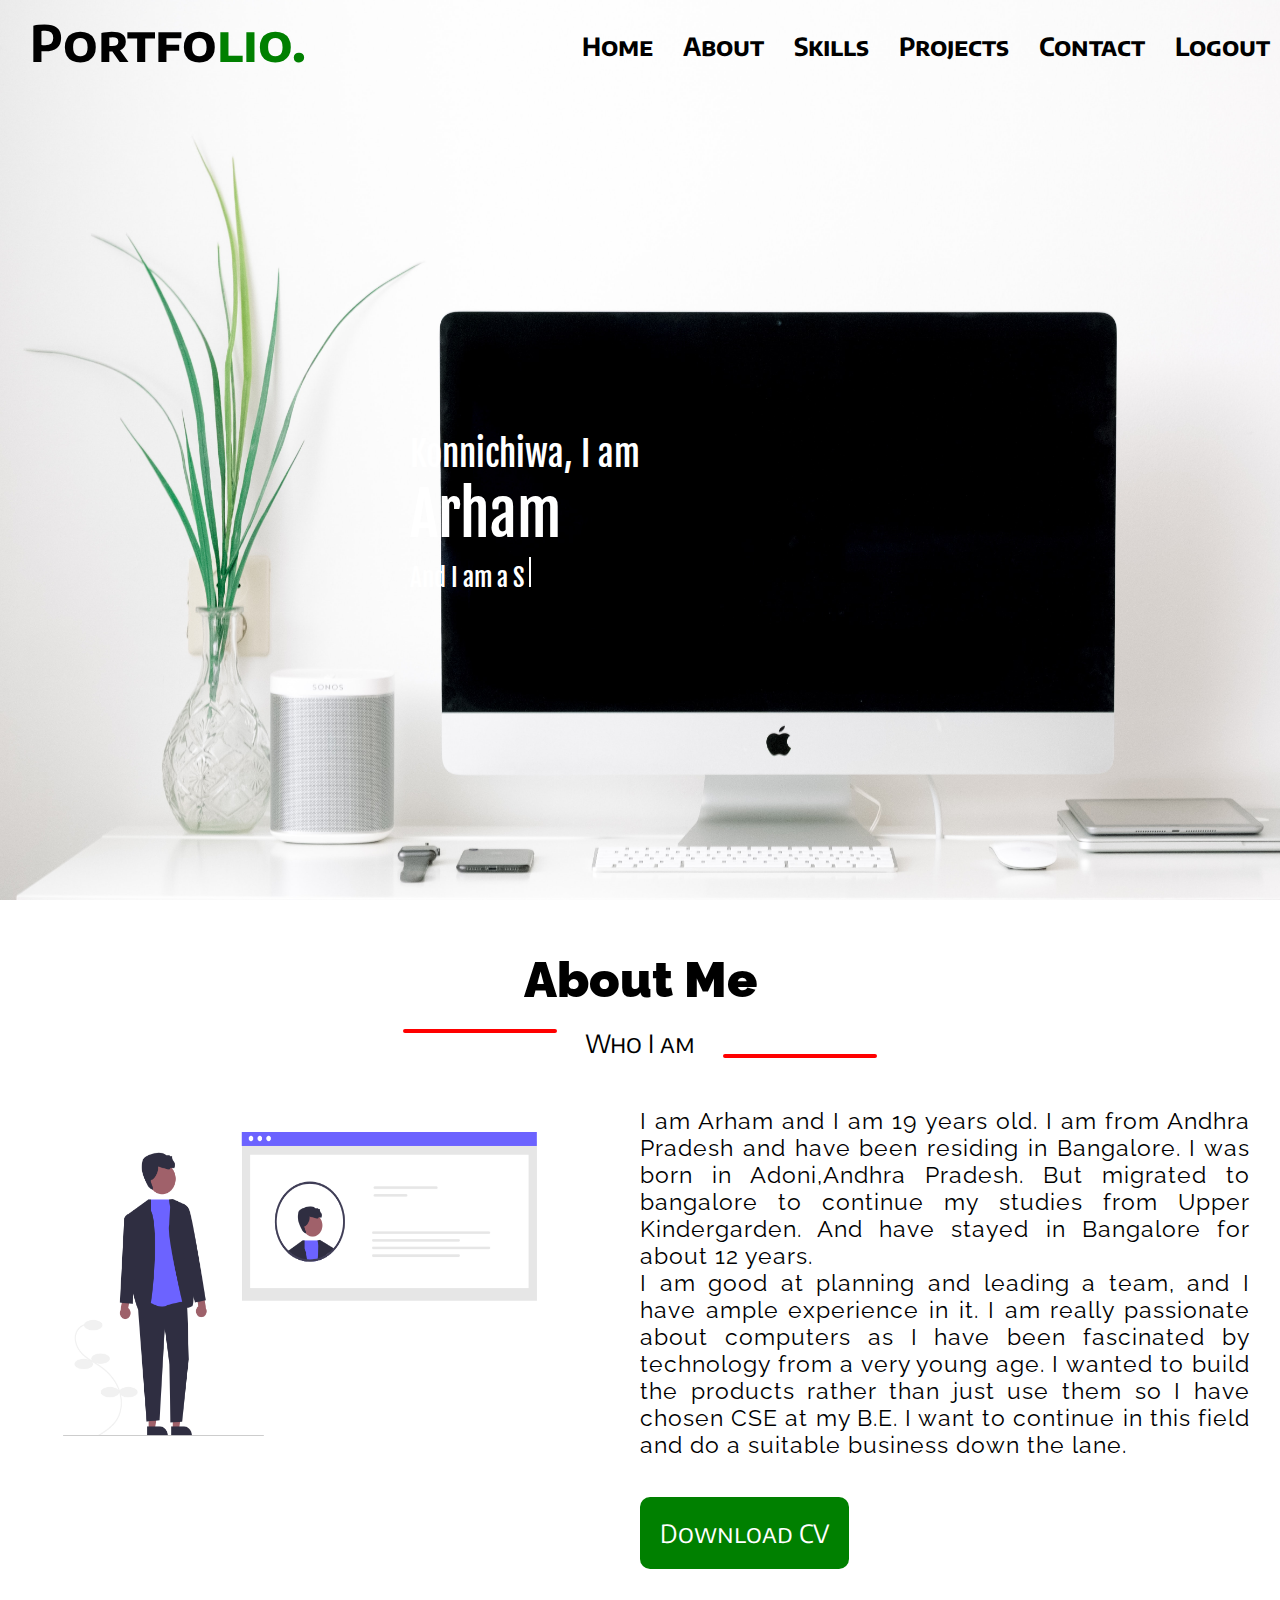
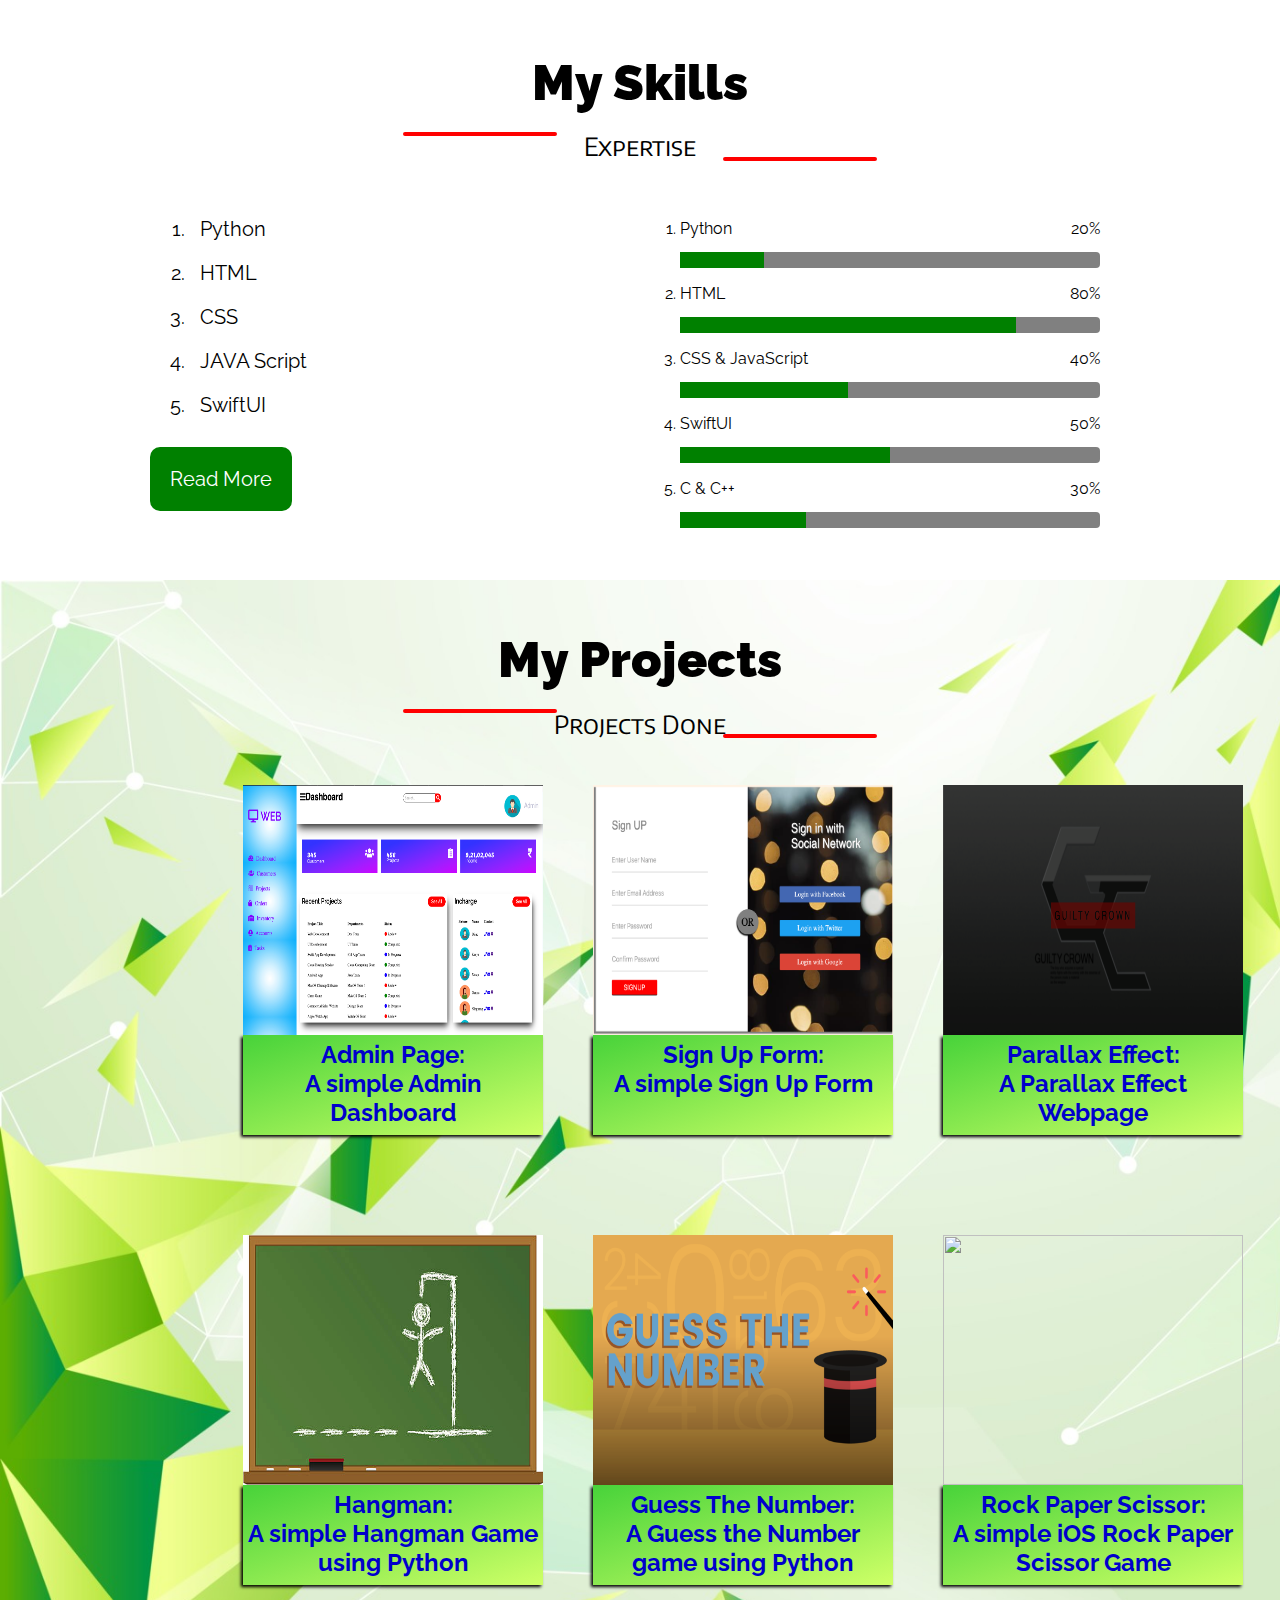
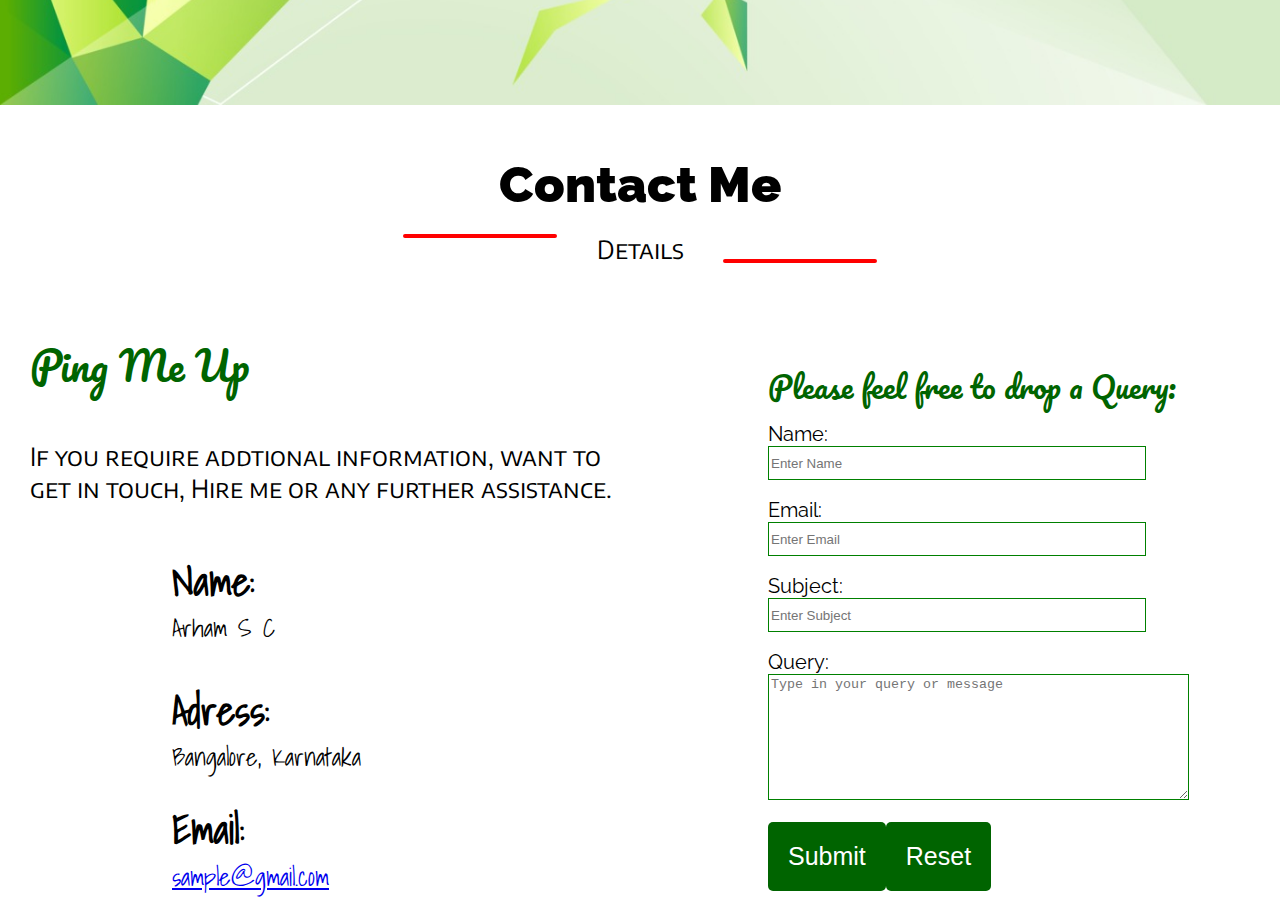
==== commit d032763f: "Update index.html" ====
(no text change in the page or its own stylesheets)
